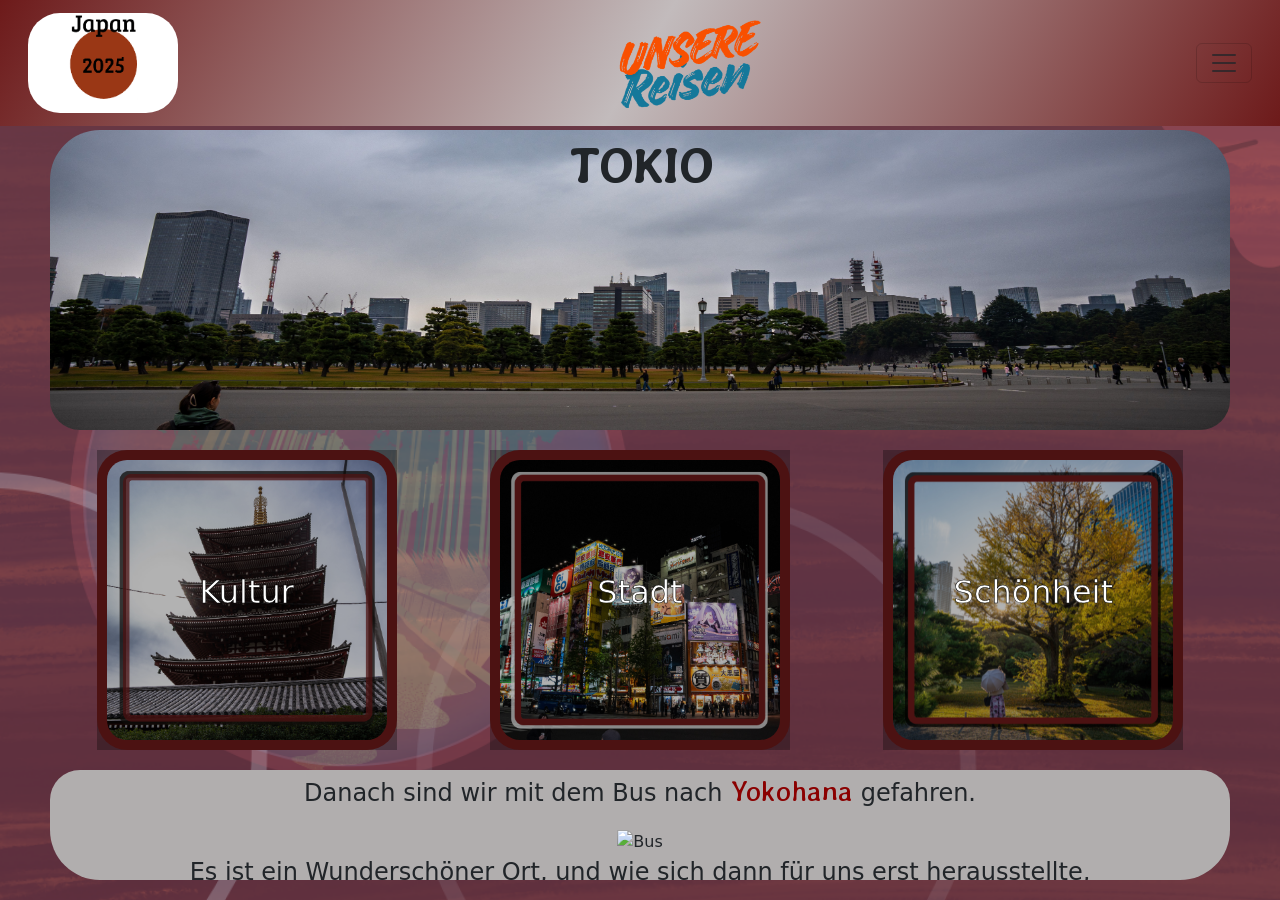
==== Index.html @ c0be156a "Frischer Start mit optimierten Bildern" ====
<!Doctype html>
<html lang="de">
  <head>
    <meta charset="utf-8">
    <meta name="viewport" content="width=device-width, initial-scale=1.0">
    <title>Japan Trip 2025</title>
    <link rel="preconnect" href="https://fonts.googleapis.com">
    <link rel="preconnect" href="https://fonts.gstatic.com" crossorigin>
    <link href="https://fonts.googleapis.com/css2?family=Averia+Gruesa+Libre&family=Caveat:wght@400..700&family=Emblema+One&family=Macondo&display=swap" rel="stylesheet">
    <link href="https://cdn.jsdelivr.net/npm/bootstrap@5.3.8/dist/css/bootstrap.min.css" rel="stylesheet" integrity="sha384-sRIl4kxILFvY47J16cr9ZwB07vP4J8+LH7qKQnuqkuIAvNWLzeN8tE5YBujZqJLB" crossorigin="anonymous">
    <link rel="preconnect" href="https://fonts.googleapis.com">
    <link rel="preconnect" href="https://fonts.gstatic.com" crossorigin>
    <link href="https://fonts.googleapis.com/css2?family=Averia+Gruesa+Libre&family=Caveat:wght@400..700&family=Emblema+One&family=Fugaz+One&family=Macondo&display=swap" rel="stylesheet">
    <link rel="stylesheet" href="./styles.css">
  </head>
  <body>
    <!--____________________________________________Navbar___________________________________________-->
    <section class="gradient-background" id="Navbar"> <!--Section Navbar-->
      <nav class="navbar">
        <div class="container-fluid mx-3">
          <a class="navbar-brand col-4" href="./Japan.html" title="Startseite"> <!--4/12 column-->
            <img src="./DesignIMG/Japanbrand.png" class="japanbrand rounded-5" height="100" width="150">
          </a>
          <a class="navbar-brand col-4" href="./Japan.html" title="Startseite"> <!--4/12 column--> <!--NOCH von Japan.html auf INDEX.html ändern-->
            <img src="./DesignIMG/Startseite.png" class="Startseite" height="100" width="150">
          </a>
          <button class="navbar-toggler" type="button" data-bs-toggle="collapse" data-bs-target="#navbarSupportedContent" aria-controls="navbarSupportedContent" aria-expanded="false" aria-label="Toggle navigation">
            <span class="navbar-toggler-icon mx-auto"></span>
          </button>
          

          <div class="collapse navbar-collapse" id="navbarSupportedContent">
            <ul class="navbar-nav row w-100 mt-5">
              <li class="nav-item col-md-6">
                <a class="nav-link active FontNavbar"  href="./Japan.html">Japan Urlaub</a>
              </li>
            
              <li class="nav-item col-md-6">
                <a class="nav-link active FontNavbar" href="./Alpen.html">Alpen Urlaub</a>
              </li>

            </ul>
          </div>
        </div>
    </section>
  <!--==============================================Ende Navbar=================================================================-->
<div class="scroll-container">
    <div class="one">
<!--____________________________________________Seite 1___________________________________________-->
      <section class="page section">
      <!--________________Header1__________________-->
        <div class="Headder">
          <img src="./InhaltIMG/Tokio.jpg" class="HeadCollage" alt="FujiVorschau">
          <div class="HeadText FontBody">
            <p>TOKIO</p>
          </div>
        </div>
      
<!--______________FotoCollage_______________-->
        <div class="collage">
          <div class="Box eins"><!--Erstes Bild-->
            <div class="OrdnerTokio"><!--Tokio Kultur-->
              <a href="./Kultur.html" alt="LinkzuKulturBilder">
                <img src="./DesignIMG/TokioBox/AsakusaSchrein.png" alt="Ordner Bilder Tokio" class="rand AbstandOrdner Left" />
              
                <div class="Anchor Text"><p>Kultur</p>
                </div> 
              </a>         
            </div>
          </div>

          <div class="Box zwei"><!--Zweites Bild-->
            <div class="OrdnerTokio"><!--Tokio Stadt-->
              <a href="./Stadt.html" alt="LinkzuStadtBilder">
                <img src="./DesignIMG/TokioBox/Akihabara.png" alt="Ordner Bilder Tokio" class="rand AbstandOrdner Right" />
              
              <div class="Anchor Text"><p>Stadt</p>
              </div>
            </a>
            </div>
          </div>

          <div class="Box drei"><!--Drittes Bild-->
            <div class="OrdnerTokio"><!--Tokio Schönheit-->
              <a href="./Schönheit.html" alt="LinkzuSchönheitBilder">
                <img src="./DesignIMG/TokioBox/FrauBaum.png" alt="FrauvormBaum mit Link zu Bildern" class="rand AbstandOrdner Right" />
              
              <div class="Anchor Text"><p>Schönheit</p>
              </div>
            </a>
            </div>
          </div>
        </div>
   
<!--________________Übergang__________________-->
      <div class="Überleitung1">

        <div class="mobileContent">

        </div>
        <div class="Freitext  desktopContent">
          <p class="Textüb">Danach sind wir mit dem Bus nach <span class="FontBody">Yokohana</span> gefahren.</p>
          <div id="BusBildBox"><img id="BusBild" src="./InhaltIMG/Bus.gif" alt="Bus" class="busGif"/>
          </div> <!--Langgezogenes Bild von einer Busfahrt-->
          <div class="FujiText">
            <p class="Textüb">Es ist ein Wunderschöner Ort, und wie sich dann für uns erst herausstellte, 
            <br/><span class="FontBody">einer der beliebtesten Orte</span><br/> 
            für ein Schnappschuss direkt<br/><span class="FontBody">am Mt. Fuji</span></p>
          </div>
        </div>
      </div>
      
 </section>
</div>
<!--____________________________________________Seite 2___________________________________________-->
<div class="two">
<section class="page">
  
  <!--________________Header2__________________-->
    <div class="Headder">
      <img src="./InhaltIMG/Fuji.jpg" class="HeadCollage" alt="FujiVorschau">
      <div class="HeadText FontBody">
        <p>Mt.FUJI</br>ENOSHIMA</br>&</br>NARITA</p>
      </div>
    </div>


<!--______________FotoCollage_______________-->
    <div class="collage">
      <div class="Box vier"><!--Erstes Bild-->
        <div class="OrdnerTokio"><!--Tokio-->
          <a href="./MtFuji.html" alt="LinkzuFujiBilder">
            <img src="./DesignIMG/FujiBox/Fuji.png" alt="Ordner Bilder Tokio" class="rand AbstandOrdner Left" />
          <div class="Anchor Text"><p>Mt. Fuji</p>
          </div>
        </a>          
        </div>
      </div>

      <div class="Box fünf"><!--Zweites Bild-->
        <div class="OrdnerTokio"><!--Tokio-->
          <a href="./Enoshima.html" alt="LinkzuEnoshimaBilder">
            <img src="./DesignIMG/FujiBox/Enoshima.png" alt="Ordner Bilder Tokio" class="rand AbstandOrdner Right" />
          <div class="Anchor Text"><p>Enoshima</p>
          </div>
        </a>
        </div>
      </div>

      <div class="Box sechs"><!--Drittes Bild-->
        <div class="OrdnerTokio"><!--Tokio-->
          <a href="./Narita.html" alt="LinkzuNaritaBilder">
            <img src="./DesignIMG/FujiBox/Narita.png" alt="Ordner Bilder Tokio" class="rand AbstandOrdner Right" />
          <div class="Anchor Text"><p>Narita</p>
          </div>
        </a>
        </div>
      </div>
    </div>


    <div class="Überleitung1">
        <div class="Freitext desktopContent">
          <img src="./InhaltIMG/roadmap.gif" alt="Japan Karte Wo waren wir" class="roadMap" />          
        </div>
        <div class="mobileContent">
          <div class="linkRoadMap">
            <a href="./Roadmap.html" alt="Link zur roadmap"><button type="button" class="btn btn-dark btn-lg"><snap class="underline">Klick mich</snap> um unsere Roadmap zu sehen</button></a>
          </div>        
        </div>
      </div>
    </section>
  </div>
<!--____________________________________________Seite 3___________________________________________-->

  <div class="three" id="page-3">
    <section class="page section">
      <div class="Headder">
          <img src="./InhaltIMG/2.png" id="secretHeadImg" class="HeadCollage" alt="Kyoto">
      </div>
      <div id="login-area" class="d-flex justify-content-center align-items-center" style="height: 80vh;">
        <div class="text-center p-5 border rounded-5 bg-light shadow">
          <h2 class="FontNavbar">Privater Bereich</h2>
          <p>Bitte Passwort eingeben, um die Bilder zu sehen:</p>
          <input type="password" id="passInput" class="form-control mb-3 mx-auto" style="max-width: 250px;">
          <button onclick="unlockPage()" class="btn btn-dark w-100">Entsperren</button>
          <p id="error-msg" class="text-danger mt-2" style="display:none;">Falsches Passwort!</p>
        </div>
      </div>

      <div id="secret-content" style="display: none;">
      
        <div class="collage">
          <div class="Box sieben">
            <div class="OrdnerTokio">
              <a href="./Kyoto.html">
                <img src="./DesignIMG/Tokio1.png" class="rand AbstandOrdner Left" />
                <div class="Anchor Text"><p>Gammel</p></div>
              </a>
            </div>
          </div>
          <div class="Box acht">
            <div class="OrdnerTokio">
              <a href="./Kyoto.html">
                <img src="./DesignIMG/Tokio1.png" class="rand AbstandOrdner Left" />
                <div class="Anchor Text"><p>WIR</p></div>
              </a>
            </div>
          </div>
          <div class="Box neun">
            <div class="OrdnerTokio">
              <a href="./Kyoto.html">
                <img src="./DesignIMG/Tokio1.png" class="rand AbstandOrdner Left" />
                <div class="Anchor Text"><p>Rummel</p></div>
              </a>
            </div>
          </div>
          <div class="Box zehn">
            <div class="OrdnerTokio">
              <a href="./Sonst.html">
                <img src="./DesignIMG/Tokio1.png" class="rand AbstandOrdner Left" />
                <div class="Anchor Text"><p>Kyoto</p></div>
              </a>
            </div>
        </div>
      </div>

    </section>
  </div>
</div>
    <script src="https://cdn.jsdelivr.net/npm/bootstrap@5.3.8/dist/js/bootstrap.bundle.min.js" integrity="sha384-FKyoEForCGlyvwx9Hj09JcYn3nv7wiPVlz7YYwJrWVcXK/BmnVDxM+D2scQbITxI" crossorigin="anonymous"></script>  <!--Bootstrap JS-->
  </body>

 <script>
function unlockPage() {
  const pass = document.getElementById("passInput").value;
  const correctPass = "GaRu"; // Dein Passwort

  if (pass === correctPass) {
    // 1. Verstecke das Login-Feld
    document.getElementById("login-area").remove();
    
    // 2. Zeige den geheimen Inhalt
    document.getElementById("secret-content").style.display = "block";

    // Tausche Head Collage Bild aus
    const headerImg = document.querySelector('#secretHeadImg');
    headerImg.src = "./InhaltIMG/Tokio.jpg";

    // 3. Optional: Kleiner visueller Effekt beim Erscheinen
    document.getElementById("secret-content").style.opacity = 0;
    setTimeout(() => {
        document.getElementById("secret-content").style.transition = "opacity 0.8s";
        document.getElementById("secret-content").style.opacity = 1;
    }, 10);
    
  } 
  
  else {
    document.getElementById("error-msg").style.display = "block";
  }
}

// Enter-Taste Support
document.getElementById("passInput").addEventListener("keypress", function(e) {
  if (e.key === "Enter") unlockPage();
});
</script>
</html>
---- styles.css ----
.FontNavbar {
  font-family: "Averia Gruesa Libre", system-ui;
  font-weight: 400;
  font-size: 3rem;
  font-style: normal;
}

.FontBody {
  font-family: "Averia Gruesa Libre", system-ui;
  font-weight: 500;
  font-style: normal;
}

.gradient-background {
  background: linear-gradient(300deg, #6d1a1a, #c2bbbc, #6d1a1a);
  background-size: 100% 100%;
  animation: gradient-animation 18s ease infinite;
}

html, body{
  margin: 0px;
  height: 100%
}

body{
  background-image: url('./DesignIMG/Background1.png');
  background-size: cover;       /*nimmt die ganze seite ein*/
  background-attachment: fixed; /*bleibt auch beim scrollen*/
  background-position: center;
  background-repeat: no-repeat;
  margin: 0;
  padding: 0;
}
/*======================================ROADMAP Seite=====================================================*/

.GIF {
  display: flex;
  justify-content: center;
  align-items: center;
  height: 100vh;      
  width: 100vw;       
  overflow: hidden;
  padding: 10px;      
  box-sizing: border-box;
}

.GIF img {
  height: 90vw;       
  width: 100vh;
  
  transform: rotate(90deg);
  object-fit: contain;
  border-radius: 20px; 
}

/*========================================================================================================*/


/*-----------------------------------Website Design------------------------------------------*/
#Navbar{
  opacity: 1;
  position: fixed;
  width: 100%;
  top: 0;
  z-index: 1000;   
}

.busGif{
  width: 100%;
  height: 100px;
}

*{
  box-sizing: border-box;
}
.scroll-container {
  padding-top: 150px;
  height: 100vh;
  overflow-y: scroll;   /*Scrollt eine seite Vertikat x= horizontal*/
  scroll-snap-type: y mandatory;/* vertikal, Pflicht-Snap */
  scroll-behavior: smooth;
}

.linkRoadMap{
  width: 100%;
  height: 100px;
  display: flex;
  justify-content: center;
  background-color: transparent;
}

/*Snap*/
.underline{
  text-decoration: underline;
  text-decoration-color: darkred;
  text-underline-offset: 5px;
  text-decoration-thickness: 3px;
}

/*____Seite 1 - Tokio____*/

/*
______________alter Hintergrund_________________

.one{
  background-color: #FFCDC9;
}

____Seite 2 - Fuji____

.two{
  background-color: #FDACAC;
}

____Seite 3 - Geheim____

.three{
  background-color: #A3D78A;
}
 */

.page {
  position: relative;
  height: calc(100vh - 150px);  /*Berechnet den inhalt minus NavbarHöhe*/
  overflow: hidden;
  scroll-snap-align: start;
  scroll-margin-top: 130px;

  display: flex;
  flex-direction: column;
  justify-content: space-between;

  margin-left: 50px;
  margin-right: 50px;
  margin-bottom: 150px;                                      /*Abstand zum Webseiten Rand*/

  border-radius: 50px;
  
}


.Headder{
  position: relative;
  display: flex;
  justify-content: center;
  width: auto;
  z-Index: 90;
}

.HeadText{
  position: absolute;
  top: 0%;
  font-size: 3rem;
  font-weight: bolder;
  text-align: center;
}

.collage{
  flex: 1;
  display: flex;
  align-items: center;
  justify-content: space-around;
  height: auto;
}

.roadMap{
  width: 100%;
  height: 500px;
  border-radius: 30px;
}

.Freitext{
  margin-top: auto;
  margin-bottom: 20px;
  border-radius: 30px;
  display: flex;
  flex-direction: column;
  justify-content: flex-end;
  align-items: center;
  background-color: rgb(177, 174, 174);
}

.three .page{
  justify-content: flex-start;
  gap: 50px;
}

/*-----------------------Hauptinhalt-------------------------------*/


/*-----------------S1 Fotocollage-----------------*/
.Box{
  padding: 20px;
}

/*------------------------------------------Alle Collagen Bilder------------------------------------*/
.rand{
  background-color: #6d1a1a;
  padding: 10px;
  border-radius: 30px;
}
/*----------------Tokio-------------------*/
.OrdnerTokio {
  position: relative;
}
/*-----------------Fuji-------------------*/
.HeadCollage{
  height: 300px;
  width: 100%;
  max-width: 1200px;
  min-width: 400px;
  border-radius: 30px;
  margin: 0;
}

.Text{
  position: absolute;
  top: 0%;
  left: 0%;
  color: white;
  font-size: 2rem;
  -webkit-text-stroke: 0.5px black;
  background: rgba(0, 0, 0, 0.3); 
}

/*Bilder Textausrichtung*/
.Anchor{
  display: flex;
  justify-content: center;
  align-items: center;
}

/*-----------------Übergang-----------------*/

.Textüb{
  font-size: 1.5rem;
  text-align: center;

}
.Textüb > span {
  color: darkred;
  font-size: 1.8rem;
}

/*------------------Passwort geschützte Seite----------------*/




.password-overlay {
  height: 100vh;
  display: flex;
  justify-content: center;
  align-items: center;
  background-color: #f8f9fa;
  text-align: center;
}

.password-box {
  padding: 40px;
  border-radius: 20px;
  background: white;
  box-shadow: 0 10px 30px rgba(0,0,0,0.1);
}

#protected-page {
  /* Sicherstellen, dass die Seite nach der Freischaltung ins Layout passt */
  min-height: 100vh;
}











@media (max-width: 318px){
  .AbstandOrdner, .Anchor{
        display: block;
        width: 100px;
        height: 100px;
      }

      .desktopContent{
        display: none;
      }

      #OrdnerTokio1, #OrdnerTokio{
        padding: 0;
        display: block;
        margin: 0 auto;
      }

      .collage{
        display: flex;
        flex-direction: column;
        align-items: center;
      }

      .Startseite, .japanbrand{
        height: 80px;
        width: 100px; 
      }

      .Text {
        font-size: 1rem;
        display: flex;
        justify-content: center;
        align-items: center;
      }

}

@media (min-width: 319px) and (max-width: 699px){
      .AbstandOrdner, .Anchor{
        display:block;
        width: 200px;
        height: 200px;
      }

      .desktopContent{
        display: none;
      }

      #OrdnerTokio1, #OrdnerTokio{
        padding: 0;
        display: block;
        margin: 0 auto;
      }

      .collage{
        display: flex;
        flex-direction: column;
        align-items: center;
      }

      .Startseite, .japanbrand{
        height: 80px;
        width: 100px; 
      }

      .Text {
        font-size: auto;
        display: flex;
        justify-content: center;
        align-items: center;
      }
      .HeadText{
        font-size: 1rem;
        font-weight: bold;
      }

}



@media (min-width: 700px) and (max-width: 999px){
      .AbstandOrdner, .Anchor{
        width: 200px;
        height: 200px;
      }
      .mobileContent{
        display: none;
      }
      .HeadText{
        font-size: 2rem;
      }
    }


@media (min-width: 1000px) and (max-width: 1200px){
      .AbstandOrdner, .Anchor{
        width: 250px;
        height: 250px;
      }

      .mobileContent{
        display: none;
      }
    }

      @media (min-width: 1201px){
      .AbstandOrdner, .Anchor{
        width: 300px;
        height: 300px;
      }

      .mobileContent{
        display: none;
      }
    }
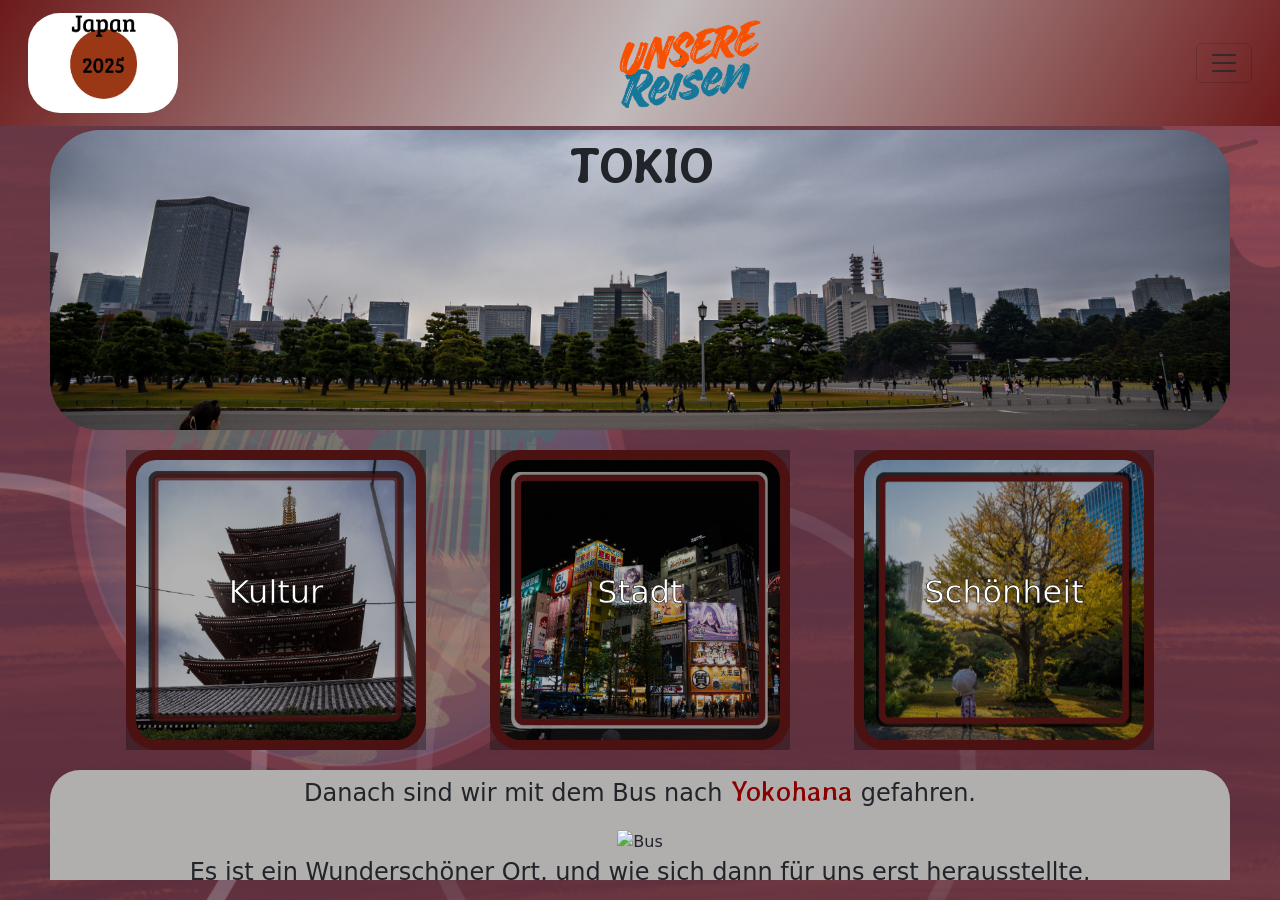
==== commit 521d7387: "updated html datein" ====
--- a/Index.html
+++ b/Index.html
@@ -18,10 +18,10 @@
     <section class="gradient-background" id="Navbar"> <!--Section Navbar-->
       <nav class="navbar">
         <div class="container-fluid mx-3">
-          <a class="navbar-brand col-4" href="./Japan.html" title="Startseite"> <!--4/12 column-->
+          <a class="navbar-brand col-4" href="./index.html" title="Startseite"> <!--4/12 column-->
             <img src="./DesignIMG/Japanbrand.png" class="japanbrand rounded-5" height="100" width="150">
           </a>
-          <a class="navbar-brand col-4" href="./Japan.html" title="Startseite"> <!--4/12 column--> <!--NOCH von Japan.html auf INDEX.html ändern-->
+          <a class="navbar-brand col-4" href="./index.html" title="Startseite"> <!--4/12 column-->
             <img src="./DesignIMG/Startseite.png" class="Startseite" height="100" width="150">
           </a>
           <button class="navbar-toggler" type="button" data-bs-toggle="collapse" data-bs-target="#navbarSupportedContent" aria-controls="navbarSupportedContent" aria-expanded="false" aria-label="Toggle navigation">
@@ -32,7 +32,7 @@
           <div class="collapse navbar-collapse" id="navbarSupportedContent">
             <ul class="navbar-nav row w-100 mt-5">
               <li class="nav-item col-md-6">
-                <a class="nav-link active FontNavbar"  href="./Japan.html">Japan Urlaub</a>
+                <a class="nav-link active FontNavbar"  href="./index.html">Japan Urlaub</a>
               </li>
             
               <li class="nav-item col-md-6">
@@ -95,9 +95,7 @@
 <!--________________Übergang__________________-->
       <div class="Überleitung1">
 
-        <div class="mobileContent">
-
-        </div>
+        
         <div class="Freitext  desktopContent">
           <p class="Textüb">Danach sind wir mit dem Bus nach <span class="FontBody">Yokohana</span> gefahren.</p>
           <div id="BusBildBox"><img id="BusBild" src="./InhaltIMG/Bus.gif" alt="Bus" class="busGif"/>
@@ -108,13 +106,21 @@
             für ein Schnappschuss direkt<br/><span class="FontBody">am Mt. Fuji</span></p>
           </div>
         </div>
+        <div class="mobileContent">
+          <div class="linkRoadMap">
+            <a href="./Roadmap.html" class="btn btn-dark btn-lg" role="button">
+              <span class="underline">Klick mich</span>
+              um unsere Roadmap zu sehen
+            </a>
+          </div>
+        </div>
       </div>
       
  </section>
 </div>
 <!--____________________________________________Seite 2___________________________________________-->
 <div class="two">
-<section class="page">
+<section class="page section">
   
   <!--________________Header2__________________-->
     <div class="Headder">
@@ -130,7 +136,7 @@
       <div class="Box vier"><!--Erstes Bild-->
         <div class="OrdnerTokio"><!--Tokio-->
           <a href="./MtFuji.html" alt="LinkzuFujiBilder">
-            <img src="./DesignIMG/FujiBox/Fuji.png" alt="Ordner Bilder Tokio" class="rand AbstandOrdner Left" />
+            <img src="./DesignIMG/FujiBox/Fuji.png" alt="Ordner Bilder Fuji" class="rand AbstandOrdner Left" />
           <div class="Anchor Text"><p>Mt. Fuji</p>
           </div>
         </a>          
@@ -140,7 +146,7 @@
       <div class="Box fünf"><!--Zweites Bild-->
         <div class="OrdnerTokio"><!--Tokio-->
           <a href="./Enoshima.html" alt="LinkzuEnoshimaBilder">
-            <img src="./DesignIMG/FujiBox/Enoshima.png" alt="Ordner Bilder Tokio" class="rand AbstandOrdner Right" />
+            <img src="./DesignIMG/FujiBox/Enoshima.png" alt="Ordner Bilder Enoshima" class="rand AbstandOrdner Right" />
           <div class="Anchor Text"><p>Enoshima</p>
           </div>
         </a>
@@ -150,7 +156,7 @@
       <div class="Box sechs"><!--Drittes Bild-->
         <div class="OrdnerTokio"><!--Tokio-->
           <a href="./Narita.html" alt="LinkzuNaritaBilder">
-            <img src="./DesignIMG/FujiBox/Narita.png" alt="Ordner Bilder Tokio" class="rand AbstandOrdner Right" />
+            <img src="./DesignIMG/FujiBox/Narita.png" alt="Ordner Bilder Narita" class="rand AbstandOrdner Right" />
           <div class="Anchor Text"><p>Narita</p>
           </div>
         </a>
@@ -165,7 +171,7 @@
         </div>
         <div class="mobileContent">
           <div class="linkRoadMap">
-            <a href="./Roadmap.html" alt="Link zur roadmap"><button type="button" class="btn btn-dark btn-lg"><snap class="underline">Klick mich</snap> um unsere Roadmap zu sehen</button></a>
+            <a href="./Roadmap.html" class="btn btn-dark btn-lg" role="button"><span class="underline">Klick mich</span> um unsere Roadmap zu sehen</a>
           </div>        
         </div>
       </div>
--- a/styles.css
+++ b/styles.css
@@ -87,6 +87,7 @@
   display: flex;
   justify-content: center;
   background-color: transparent;
+  text-align: center;
 }
 
 /*Snap*/
@@ -134,7 +135,6 @@
   margin-right: 50px;
   margin-bottom: 150px;                                      /*Abstand zum Webseiten Rand*/
 
-  border-radius: 50px;
   
 }
 
@@ -156,11 +156,11 @@
 }
 
 .collage{
-  flex: 1;
   display: flex;
   align-items: center;
-  justify-content: space-around;
-  height: auto;
+  justify-content: center; /* Collage mittig ausrichten */
+  flex-wrap: wrap;         /* umbrechen bei kleinen Viewports */
+  gap: 24px;              /* Abstand zwischen Kacheln */
 }
 
 .roadMap{
@@ -205,12 +205,14 @@
 }
 /*-----------------Fuji-------------------*/
 .HeadCollage{
-  height: 300px;
   width: 100%;
+  height: auto;
   max-width: 1200px;
-  min-width: 400px;
-  border-radius: 30px;
+  max-height: 300px;
+  border-radius: 50px;
   margin: 0;
+  display: block;
+  object-fit: cover;
 }
 
 .Text{
@@ -273,74 +275,67 @@
 
 
 
-
-
-
-
-
-@media (max-width: 318px){
-  .AbstandOrdner, .Anchor{
+@media (max-width: 699px){
+      .AbstandOrdner, .Anchor{
         display: block;
         width: 100px;
         height: 100px;
+        font-size: 1.5rem;
+      }
+      
+      .page {
+        height: auto;
+        min-height: calc(100vh - 80px);
+        scroll-margin-top: 80px;
+        margin-left: 20px;
+        margin-right: 20px;
+        margin-bottom: 10px;       /*Abstand zum Webseiten Rand*/
+        justify-content: flex-start;
+
+      }
+
+      .Headder{
+        height: auto;
+        border-radius: 30px;
+        width: 100%;
+      }
+
+      .HeadCollage{
+        height: auto !important;
+        max-height: 110px !important;
+        border-radius: 30px !important;
       }
 
       .desktopContent{
         display: none;
       }
 
-      #OrdnerTokio1, #OrdnerTokio{
-        padding: 0;
-        display: block;
-        margin: 0 auto;
-      }
+      /* Mobil: Button am unteren Viewport-Rand fixieren */
+      .mobileContent {
+        position: fixed !important;
+        left: 50% !important;
+        transform: translateX(-50%) !important;
+        bottom: 18px !important;
+        z-index: 2000 !important;
+        width: calc(100% - 40px) !important;
+        max-width: 420px !important;
+        display: flex !important;
+        justify-content: center !important;
+        pointer-events: auto !important;
+        background: transparent !important;
+      }
+
 
       .collage{
-        display: flex;
-        flex-direction: column;
-        align-items: center;
+        flex-wrap: wrap;
+        gap: 20px;
+        margin-top: 20px;
+        padding: 100px 0px 50px 0px;        
       }
 
       .Startseite, .japanbrand{
-        height: 80px;
-        width: 100px; 
-      }
-
-      .Text {
-        font-size: 1rem;
-        display: flex;
-        justify-content: center;
-        align-items: center;
-      }
-
-}
-
-@media (min-width: 319px) and (max-width: 699px){
-      .AbstandOrdner, .Anchor{
-        display:block;
-        width: 200px;
-        height: 200px;
-      }
-
-      .desktopContent{
-        display: none;
-      }
-
-      #OrdnerTokio1, #OrdnerTokio{
-        padding: 0;
-        display: block;
-        margin: 0 auto;
-      }
-
-      .collage{
-        display: flex;
-        flex-direction: column;
-        align-items: center;
-      }
-
-      .Startseite, .japanbrand{
-        height: 80px;
-        width: 100px; 
+        height: 50px;
+        width: 80px; 
       }
 
       .Text {
@@ -381,6 +376,13 @@
       .mobileContent{
         display: none;
       }
+    
+      .mobileContent {
+        display: block !important;
+        position: relative !important;
+        z-index: 9999 !important;
+      }
+
     }
 
       @media (min-width: 1201px){
@@ -396,6 +398,8 @@
 
     
 
+    
+
   
 
 
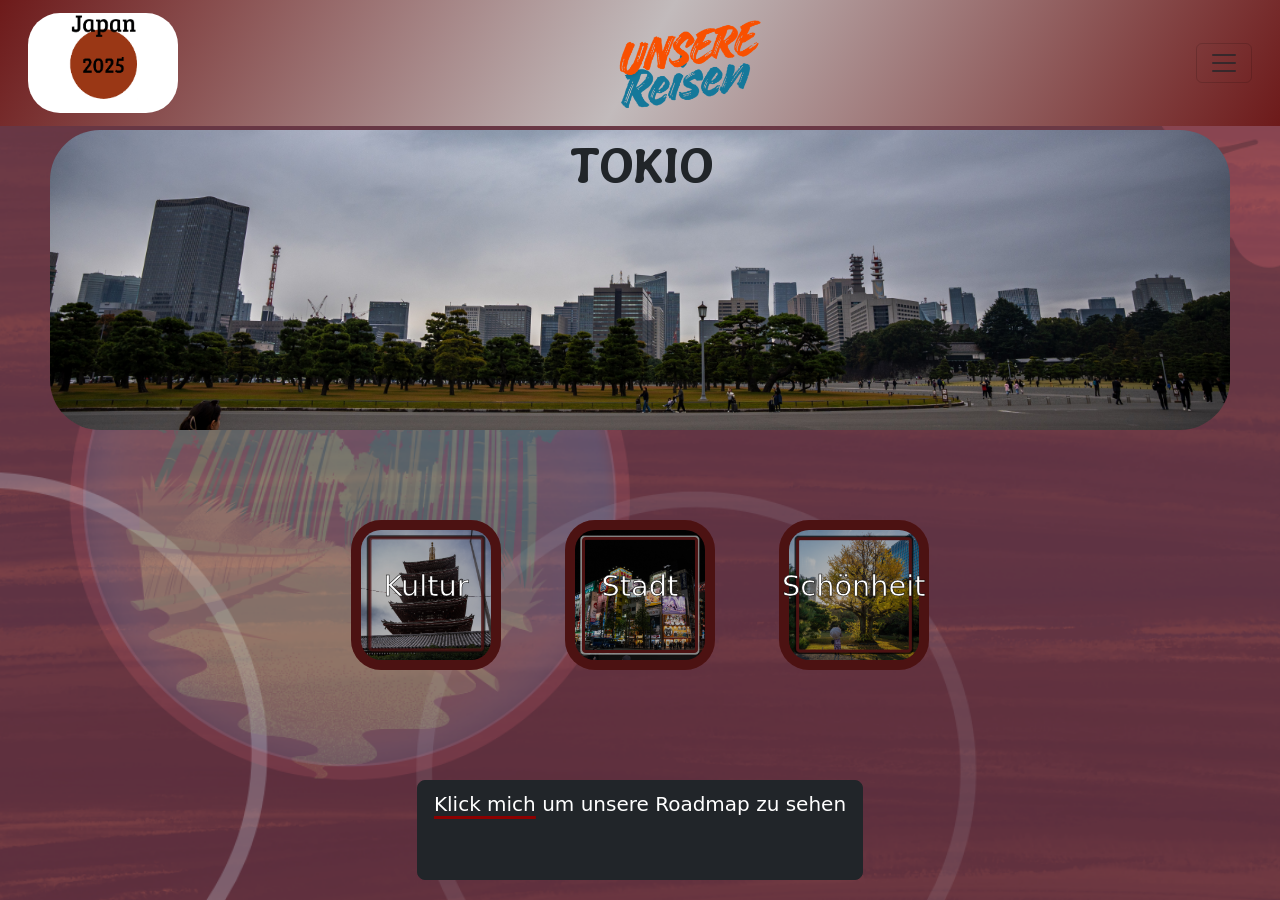
==== commit 6d176e07: "Darstellungskorrektur" ====
--- a/Index.html
+++ b/Index.html
@@ -124,7 +124,7 @@
   
   <!--________________Header2__________________-->
     <div class="Headder">
-      <img src="./InhaltIMG/Fuji.jpg" class="HeadCollage" alt="FujiVorschau">
+      <img src="./InhaltIMG/Fuji.JPG" class="HeadCollage" alt="FujiVorschau">
       <div class="HeadText FontBody">
         <p>Mt.FUJI</br>ENOSHIMA</br>&</br>NARITA</p>
       </div>
--- a/styles.css
+++ b/styles.css
@@ -70,9 +70,6 @@
   height: 100px;
 }
 
-*{
-  box-sizing: border-box;
-}
 .scroll-container {
   padding-top: 150px;
   height: 100vh;
@@ -88,37 +85,20 @@
   justify-content: center;
   background-color: transparent;
   text-align: center;
-}
-
-/*Snap*/
+  margin-top: 20px !important;
+}
+
+.mobileContent {
+  display: none;
+}
+
+
 .underline{
   text-decoration: underline;
   text-decoration-color: darkred;
   text-underline-offset: 5px;
   text-decoration-thickness: 3px;
 }
-
-/*____Seite 1 - Tokio____*/
-
-/*
-______________alter Hintergrund_________________
-
-.one{
-  background-color: #FFCDC9;
-}
-
-____Seite 2 - Fuji____
-
-.two{
-  background-color: #FDACAC;
-}
-
-____Seite 3 - Geheim____
-
-.three{
-  background-color: #A3D78A;
-}
- */
 
 .page {
   position: relative;
@@ -138,6 +118,24 @@
   
 }
 
+.OrdnerTokio, .Anchor, .AbstandOrdner{
+    display: flex;
+    justify-content: center;
+    align-items: center;
+    border-radius: 30px;
+    width: auto;
+    height: auto;
+    max-width: 300px;
+    max-height: 300px;
+    font-size: 1.3rem;
+    position: relative;
+  }
+
+  .Anchor{
+    position: absolute;
+    width: 100%;
+    height: 100%;
+  }
 
 .Headder{
   position: relative;
@@ -165,11 +163,12 @@
 
 .roadMap{
   width: 100%;
-  height: 500px;
+  height: auto;
   border-radius: 30px;
 }
 
 .Freitext{
+  height: auto;
   margin-top: auto;
   margin-bottom: 20px;
   border-radius: 30px;
@@ -199,10 +198,7 @@
   padding: 10px;
   border-radius: 30px;
 }
-/*----------------Tokio-------------------*/
-.OrdnerTokio {
-  position: relative;
-}
+
 /*-----------------Fuji-------------------*/
 .HeadCollage{
   width: 100%;
@@ -225,12 +221,7 @@
   background: rgba(0, 0, 0, 0.3); 
 }
 
-/*Bilder Textausrichtung*/
-.Anchor{
-  display: flex;
-  justify-content: center;
-  align-items: center;
-}
+
 
 /*-----------------Übergang-----------------*/
 
@@ -272,23 +263,58 @@
 
 
 
-
-
-
+@media (max-height: 700px){
+
+  .OrdnerTokio, .Anchor, .AbstandOrdner{
+    max-width: 100px;
+    max-height: 100px;
+    font-size: 1.3rem;
+  }
+
+  .Freitext{
+    display: none;
+  }
+
+  .mobileContent{
+    display: flex;
+  }
+
+}
+
+@media (min-height: 701px) and (max-height: 900px){
+
+  .OrdnerTokio, .Anchor, .AbstandOrdner{
+    max-width: 150px;
+    max-height: 150px;
+    font-size: 1.8rem;
+  }
+
+  .Freitext{
+    display: none;
+  }
+
+  .mobileContent{
+    display: flex;
+  }
+
+  
+}
+/*===========================Responsive Breite=================================*/
 @media (max-width: 699px){
       .AbstandOrdner, .Anchor{
-        display: block;
         width: 100px;
         height: 100px;
         font-size: 1.5rem;
       }
+
+      
       
       .page {
         height: auto;
         min-height: calc(100vh - 80px);
         scroll-margin-top: 80px;
-        margin-left: 20px;
-        margin-right: 20px;
+        margin-left: 10px;
+        margin-right: 10px;
         margin-bottom: 10px;       /*Abstand zum Webseiten Rand*/
         justify-content: flex-start;
 
@@ -302,8 +328,10 @@
 
       .HeadCollage{
         height: auto !important;
-        max-height: 110px !important;
+        max-height: 250px !important;
+        width: 100% !important;
         border-radius: 30px !important;
+        object-fit: cover !important;
       }
 
       .desktopContent{
@@ -312,17 +340,16 @@
 
       /* Mobil: Button am unteren Viewport-Rand fixieren */
       .mobileContent {
-        position: fixed !important;
+        position: absolute !important;
         left: 50% !important;
         transform: translateX(-50%) !important;
         bottom: 18px !important;
-        z-index: 2000 !important;
         width: calc(100% - 40px) !important;
         max-width: 420px !important;
-        display: flex !important;
         justify-content: center !important;
         pointer-events: auto !important;
         background: transparent !important;
+        display: flex !important;
       }
 
 
@@ -330,12 +357,15 @@
         flex-wrap: wrap;
         gap: 20px;
         margin-top: 20px;
-        padding: 100px 0px 50px 0px;        
-      }
-
-      .Startseite, .japanbrand{
+        padding: 50px 0px 50px 0px;        
+      }
+
+      .japanbrand{
         height: 50px;
         width: 80px; 
+      }
+      .Startseite{
+        display: none;
       }
 
       .Text {
@@ -353,56 +383,36 @@
 
 
 
-@media (min-width: 700px) and (max-width: 999px){
+@media (min-width: 700px) and (max-width: 1049px){
       .AbstandOrdner, .Anchor{
-        width: 200px;
-        height: 200px;
-      }
-      .mobileContent{
-        display: none;
-      }
+        width: 150px;
+        height: 150px;
+      }
+      /* mobileContent remains hidden on medium screens */
       .HeadText{
         font-size: 2rem;
       }
+
+      .Freitext > img {
+        width: 100%;
+        height: auto;
+        max-height: 500px;
+      }
+
+
+      
     }
 
 
-@media (min-width: 1000px) and (max-width: 1200px){
+@media (min-width: 1050px) and (max-width: 1200px){
       .AbstandOrdner, .Anchor{
         width: 250px;
         height: 250px;
       }
 
-      .mobileContent{
-        display: none;
-      }
+      /* mobileContent remains hidden on larger screens */
     
-      .mobileContent {
-        display: block !important;
-        position: relative !important;
-        z-index: 9999 !important;
-      }
 
     }
 
-      @media (min-width: 1201px){
-      .AbstandOrdner, .Anchor{
-        width: 300px;
-        height: 300px;
-      }
-
-      .mobileContent{
-        display: none;
-      }
-    }
-
-    
-
-    
-
-  
-
-
-
-
-
+ 
